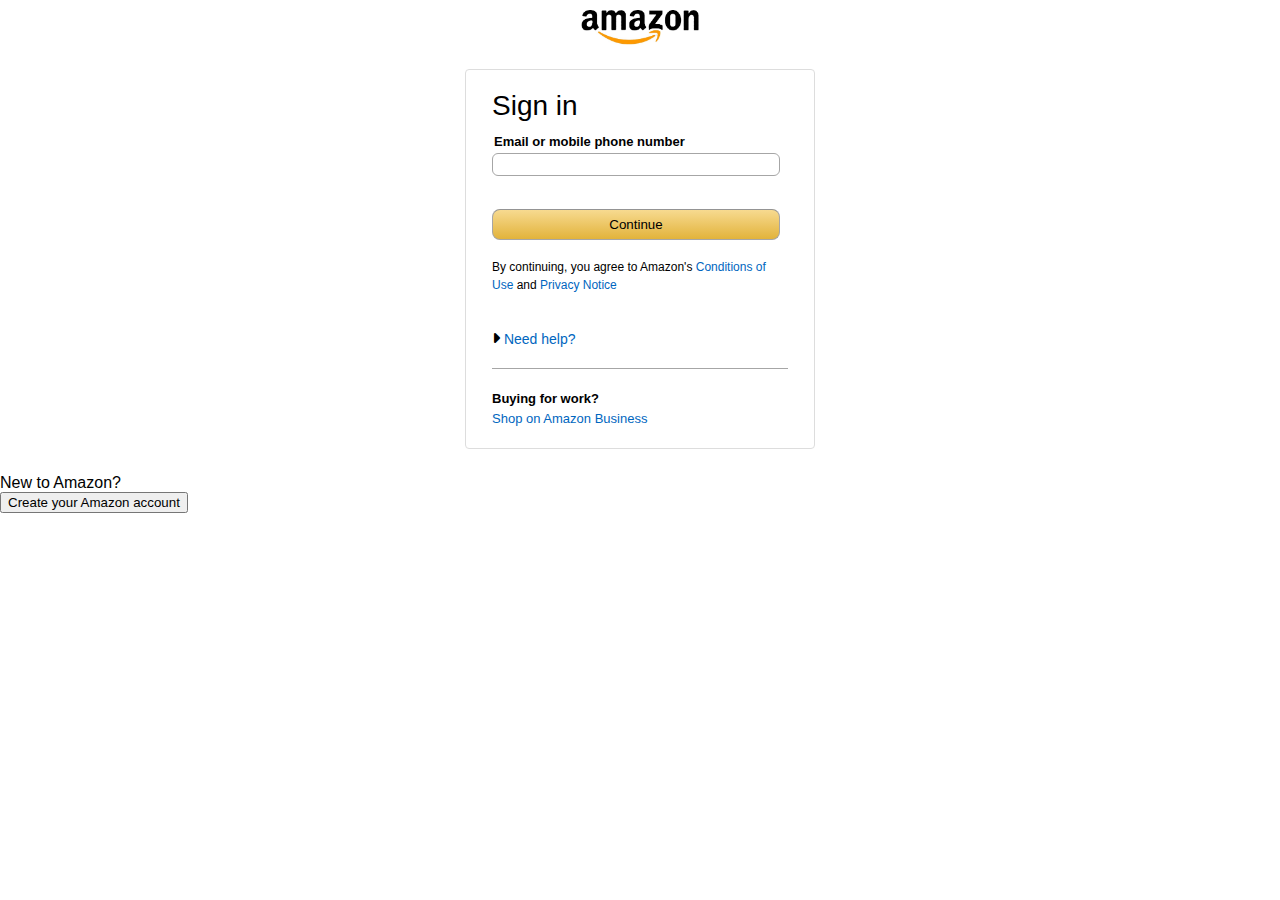
==== amazonSignin.html @ ad23a318 "Add files via upload" ====
<!DOCTYPE html>
 <html lang="en">
 <head>
    <meta charset="UTF-8">
    <meta name="viewport" content="width=device-width, initial-scale=1.0">
    <title>amazon-sign-in</title>
    <link rel="stylesheet" href="signin.css">
    <link rel="stylesheet" href="https://cdnjs.cloudflare.com/ajax/libs/font-awesome/6.5.1/css/all.min.css">

 </head>
 <body>
   <div class="logo">
      <img src="amazonlogoblack2.jpg" alt="logo" height="5%" width="10%">
   </div>
   <div class="signin">
      <h1>Sign in</h1>      
 <form>
         <label for="email or number">Email or mobile phone number</label><br>
         <input type="text" id="email or number" name="email or number"><br><br>
         <button>Continue</button><br><br>
          </form>
     <p>By continuing, you agree to Amazon's <a href="#">Conditions of <br> Use</a> and <a href="#">Privacy Notice</a></p>
      <br><br>
      <span> 
      <i class="fa-solid fa-caret-right"></i><a href="#"> Need help?</a> </span>
         <div class="buy">
             </div>
             <p class="p3">
               Buying for work? <br>
              <a href="#"> Shop on Amazon Business</a>
            </p></div>
       <div class="newaccount">
        <span class="s2"><p>New to Amazon?</p></span>  
         <button>Create your Amazon account</button>
       </div>     
 </body>
 </html>
---- signin.css ----
*{
    margin: 0;
    font-family: Arial;
    border: border-box;

}

.logo{
    text-align: center;
    margin-top: 5px;
}
.signin{
   width: 296px;
   height: 240;
   padding: 20px 26px;
   display: flex;
   justify-content: space-around;
   flex-direction: column;
   border: 1px solid #ddd;
   border-radius: 4px;
   margin: 20px auto 25px auto;
} 

.signin h1{
    font-size: 28px;
    font-weight: 400;
    margin-bottom: 10px;
} 
.signin label{
    font-size: 13px;
    padding-left: 2px;
    padding-bottom: 2px;
    font-weight: 700;
    margin-top: 10px;
}
.signin input{
    width: 272px;
    padding: 3px 7px;
    margin-top: 3px;
    background-color: #fff;
    border: 1px solid #a6a6a6;
    border-radius: 6px;
}

.signin button{
    width: 288px;
    height: 31px;
    margin-top: 15px;
    background-color: #f0c14b;
    border: 1px solid #a6a6a6;
    border-top-color: #949494;
    background-image: linear-gradient(#f7da90,#e2b33b);
    border-radius: 8px;
}

.signin p,.signin p a {
    font-size: 12px;
    line-height: 1.5;
    text-decoration: none;
}
.signin p a{
    color: #0066c0;
    font-size: 12px;
}
.signin span a{
    text-decoration: none;
    font-size: 14px;
    color: #0066c0;
 }

.signin .p3 {
    font-size: 13px;
    font-weight: 700;
}
.signin .p3 a{
    font-size: 13px;
    font-weight: 400;
}
.buy{
    border-top: 1px solid #a6a6a6;
    margin-top: 20px;
    margin-bottom: 20px;
}
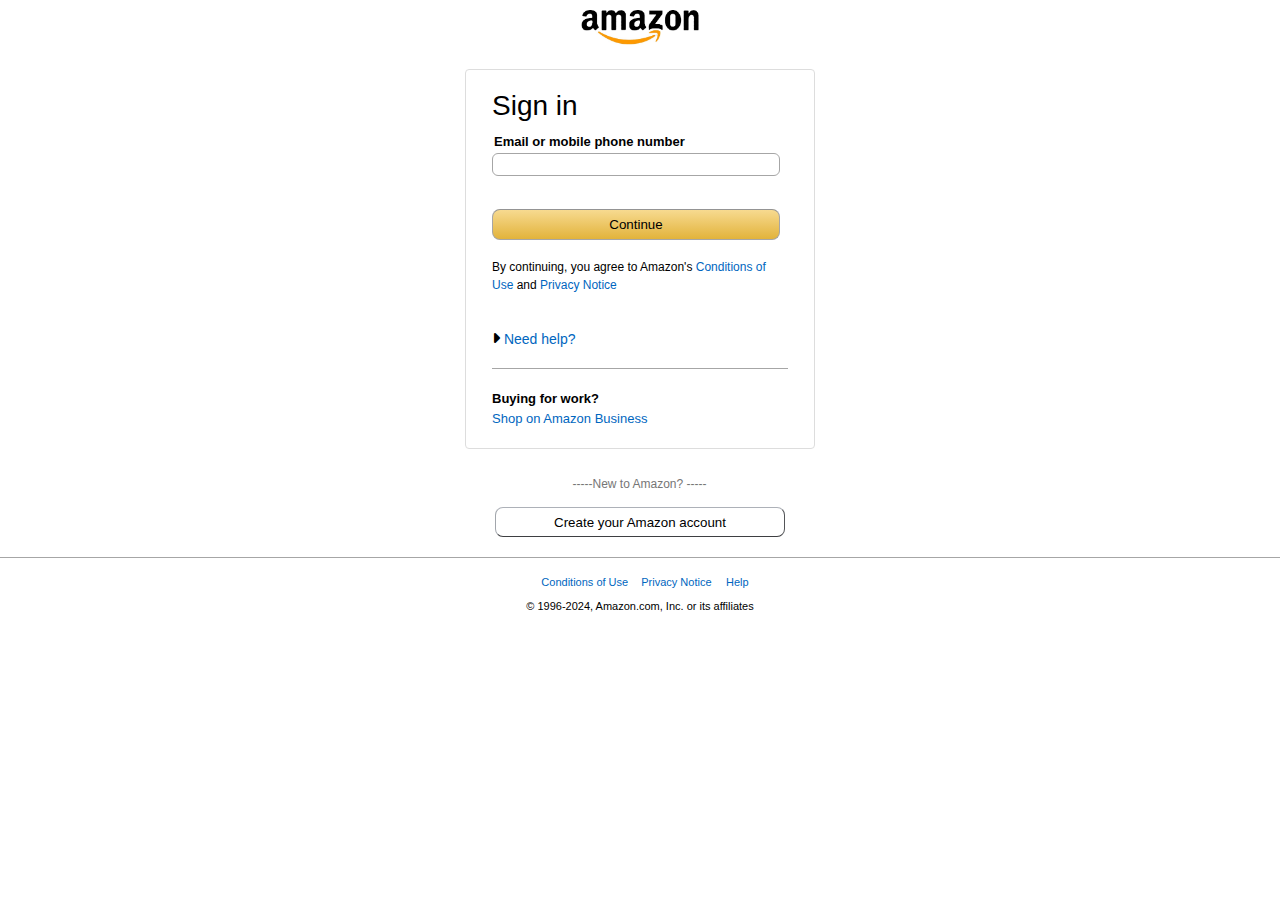
==== commit db67689a: "Add files via upload" ====
--- a/amazonSignin.html
+++ b/amazonSignin.html
@@ -30,8 +30,15 @@
               <a href="#"> Shop on Amazon Business</a>
             </p></div>
        <div class="newaccount">
-        <span class="s2"><p>New to Amazon?</p></span>  
-         <button>Create your Amazon account</button>
-       </div>     
+        <span class="s2"><p>-----New to Amazon? -----</p></span> <br> 
+         <button class="b2">Create your Amazon account</button>
+       </div> 
+       <div class="foot">
+         <span>
+            <a href="#"> Conditions of Use </a>
+            <a href="#"> Privacy Notice</a>
+            <a href="#"> Help </a></span>
+            <p>© 1996-2024, Amazon.com, Inc. or its affiliates</p>
+       </div>    
  </body>
  </html>--- a/signin.css
+++ b/signin.css
@@ -81,6 +81,52 @@
     margin-top: 20px;
     margin-bottom: 20px;
 }
+/*new amazon*/
+.newaccount{
+    text-align: center;
+    position: relative;
+     margin-bottom: 14px;
+     border-bottom: 1px solid #a6a6a6;
+    
 
+}
+.s2{
+    line-height: 1;
+    font-size: 12px;
+    color: #767676;
+    font-weight: 400;
+    z-index: 2;
+    position: relative;
+    display: inline-block;
+    background-color: #fff;
+    padding: 0 8px 0 7px;
+}
+.b2{
+    width: 290px;
+    height: 30px;
+    background-color: transparent;
+    border-radius: 8px;
+    border-color: #adb1b8 #a2a6ac #8d9096;
+    border-width: 1px;
+    margin-top: 15px;
+    margin-bottom: 20px;
+    }
 
+.foot{
+    height: 80px;
+    text-align: center;
+}    
+.foot a{
+       margin-left: 10px;
+        justify-content: space-evenly;
+        color: #0066c0;
+        text-decoration: none;
+        font-size: 11px;
+        margin-top: 10px;
+}
+
+.foot p{
+    margin-top: 10px;
+    font-size: 11px;
+}
  
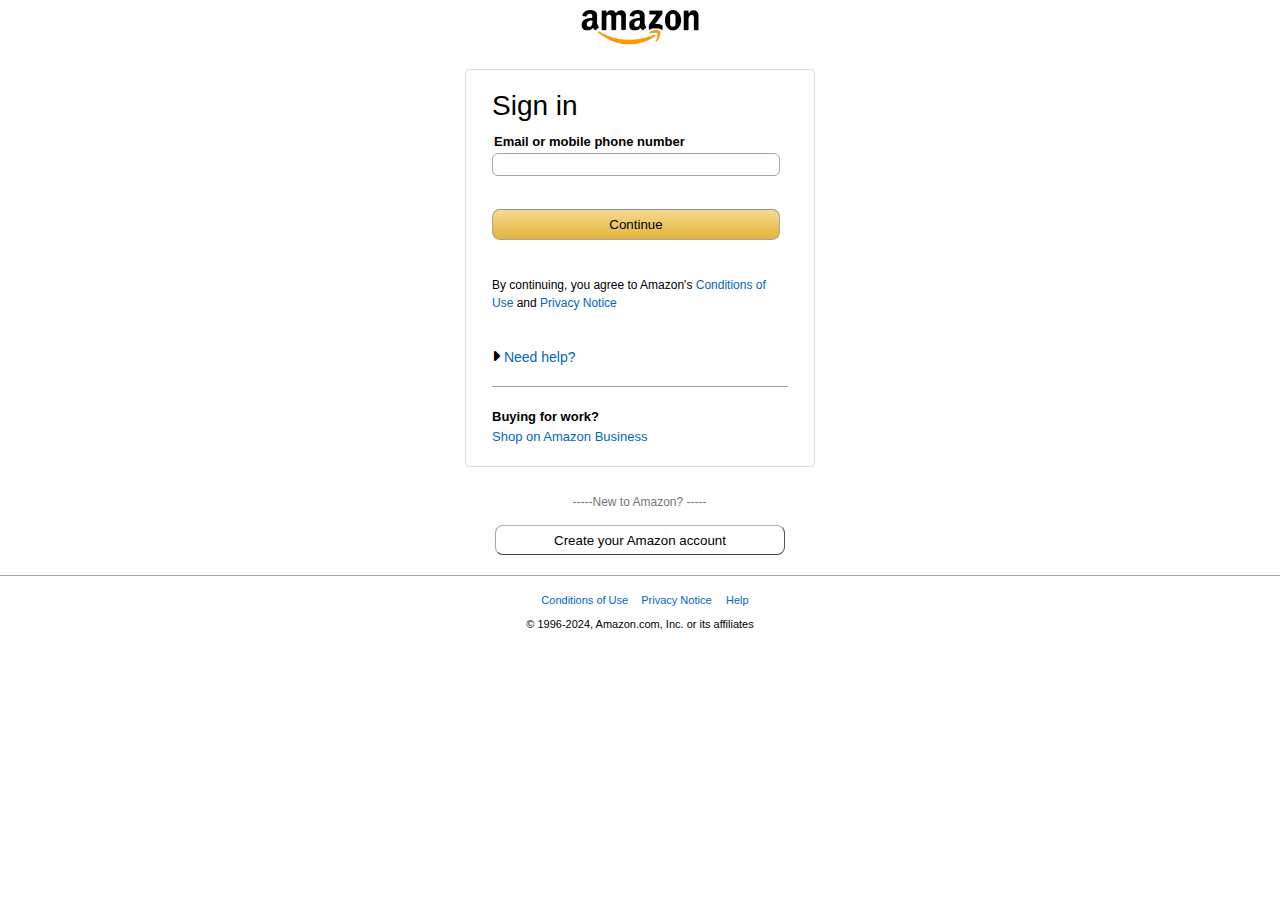
==== commit 78332555: "Add files via upload" ====
--- a/amazonSignin.html
+++ b/amazonSignin.html
@@ -9,6 +9,7 @@
 
  </head>
  <body>
+    
    <div class="logo">
       <img src="amazonlogoblack2.jpg" alt="logo" height="5%" width="10%">
    </div>
@@ -17,8 +18,8 @@
  <form>
          <label for="email or number">Email or mobile phone number</label><br>
          <input type="text" id="email or number" name="email or number"><br><br>
-         <button>Continue</button><br><br>
-          </form>
+         <input type="button" id="button" onclick="Continue()" value="Continue">
+          </form><br><br>
      <p>By continuing, you agree to Amazon's <a href="#">Conditions of <br> Use</a> and <a href="#">Privacy Notice</a></p>
       <br><br>
       <span> 
@@ -39,6 +40,7 @@
             <a href="#"> Privacy Notice</a>
             <a href="#"> Help </a></span>
             <p>© 1996-2024, Amazon.com, Inc. or its affiliates</p>
-       </div>    
+       </div>  
+     <script src="signin.js"></script>  
  </body>
  </html>--- a/signin.css
+++ b/signin.css
@@ -42,7 +42,7 @@
     border-radius: 6px;
 }
 
-.signin button{
+#button{
     width: 288px;
     height: 31px;
     margin-top: 15px;
@@ -52,6 +52,7 @@
     background-image: linear-gradient(#f7da90,#e2b33b);
     border-radius: 8px;
 }
+ 
 
 .signin p,.signin p a {
     font-size: 12px;
@@ -129,4 +130,12 @@
     margin-top: 10px;
     font-size: 11px;
 }
- 
+/*password page ka hai*/
+ form>a{
+    text-decoration: none;
+    font-size: 13px;
+    margin-left: 115px;
+ }
+ #mein{
+    display: flex;
+ }
